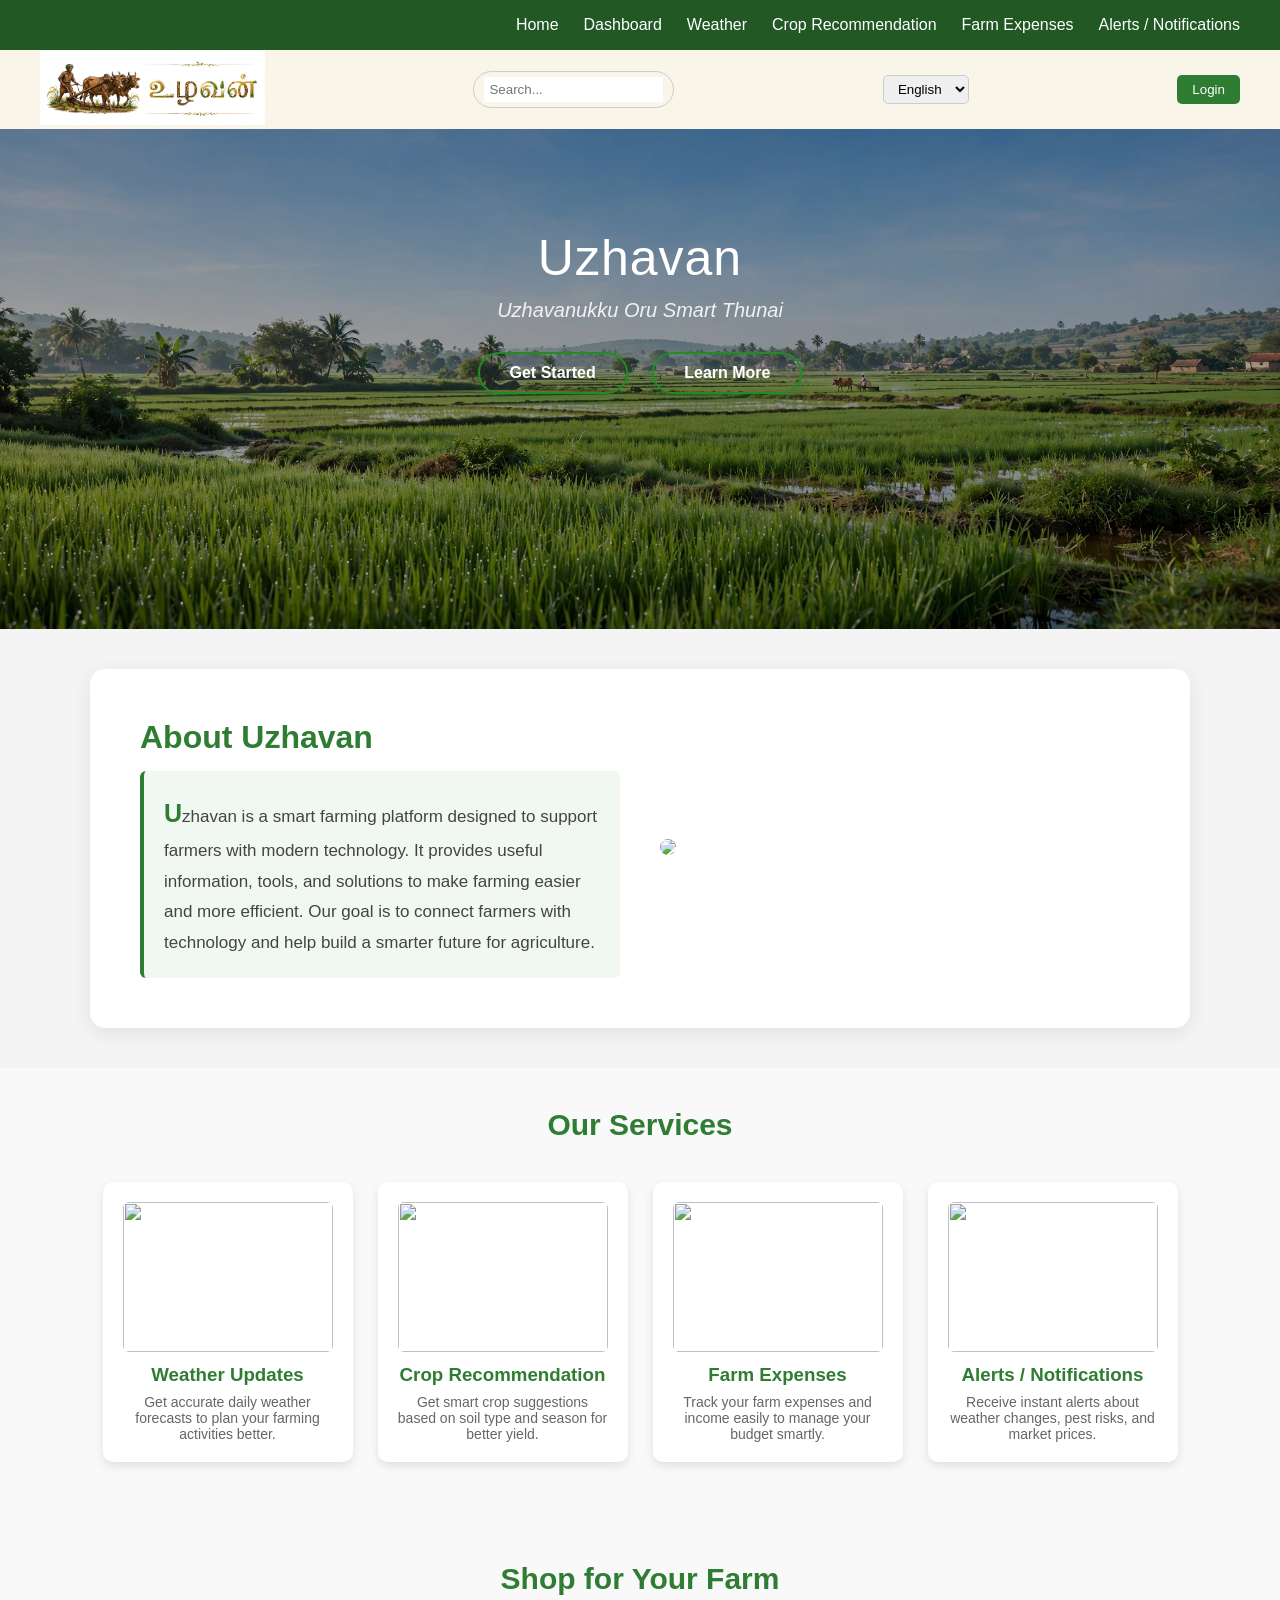
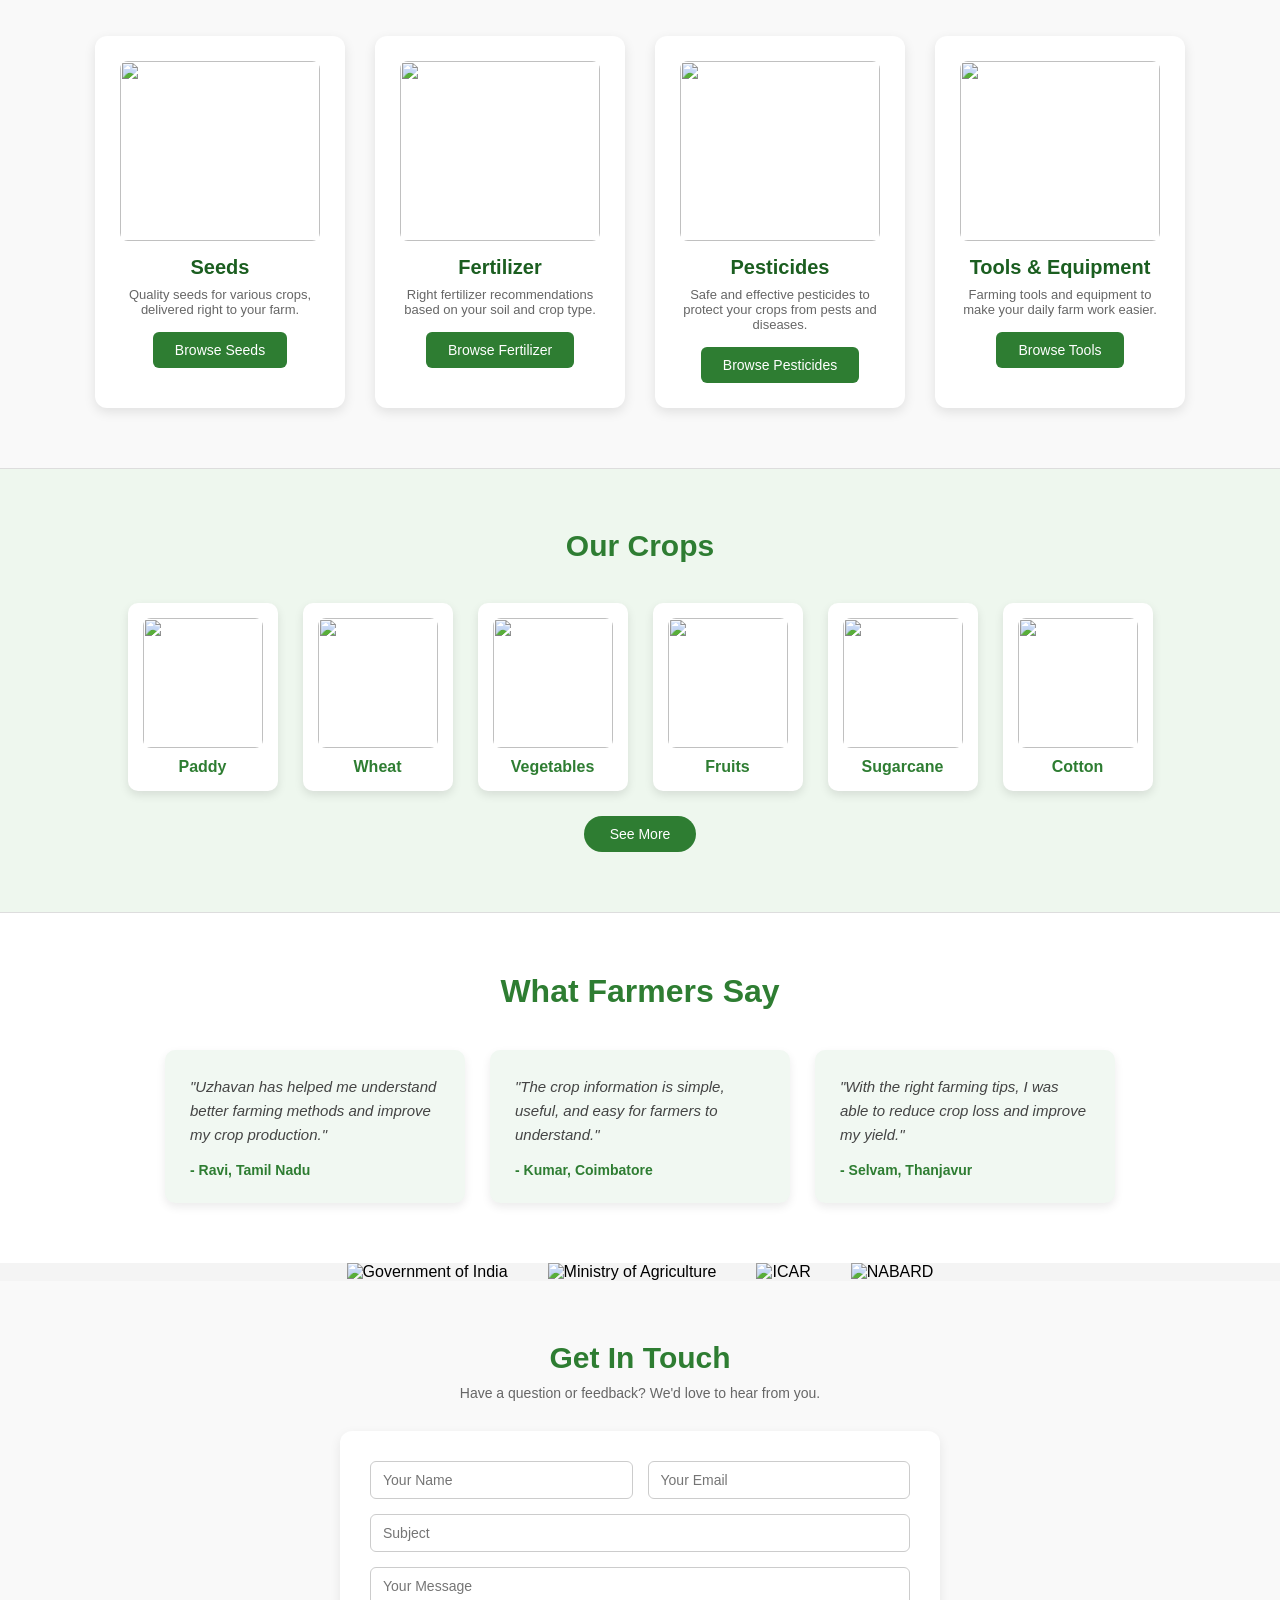
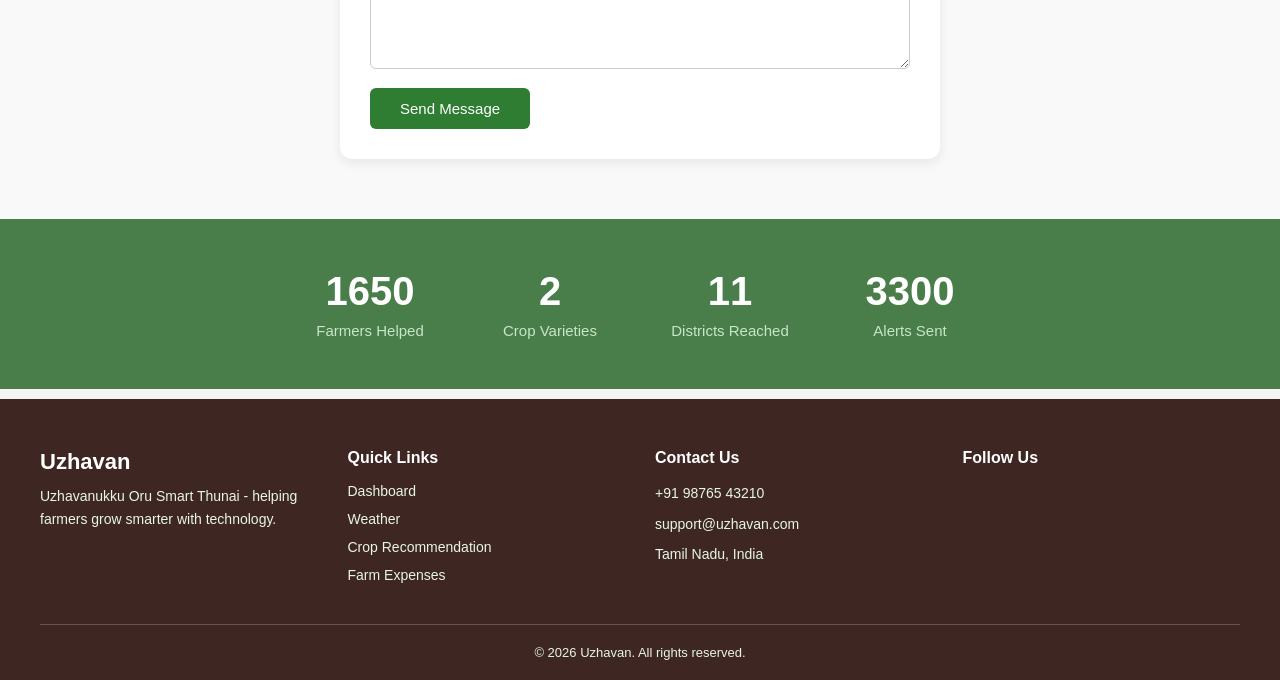
==== index.html @ ec2e602c "no change" ====
<!DOCTYPE html>
<html lang="en">
<head>
    <meta charset="UTF-8">
    <meta name="viewport" content="width=device-width, initial-scale=1.0">
    <title>Document</title>
    <link rel="stylesheet" href="./index.css">
    <link rel="stylesheet" href="https://cdnjs.cloudflare.com/ajax/libs/font-awesome/7.0.1/css/all.min.css" integrity="sha512-2SwdPD6INVrV/lHTZbO2nodKhrnDdJK9/kg2XD1r9uGqPo1cUbujc+IYdlYdEErWNu69gVcYgdxlmVmzTWnetw==" crossorigin="anonymous" referrerpolicy="no-referrer" />
  
</head>
<body>
    
    <!-- nav bar  -->
     <!-- 1st line: navbar (nav links + welcome msg) -->
<div class="nav-bar">
    <div class="hamburger" onclick="toggleMenu()">
        <i class="fa-solid fa-bars"></i>
    </div>
    <ul>
        <li><a href="./index.html">Home</a></li>
        <li><a href="./dashboard.html">Dashboard</a></li>
        <li><a href="./weather.html">Weather</a></li>
        <li><a href="./crop-recommendation.html">Crop Recommendation</a></li>
        <li><a href="./form-expence.html">Farm Expenses</a></li>
        <li><a href="./alert.html">Alerts / Notifications</a></li>
    </ul>
   
</div>

<!-- 2nd line: logo bar (separate, independent) -->

<div class="logo-bar">
    <div class="logo">
        <img src="./WhatsApp Image 2026-09-07 at 2.42.31 PM.jpg">
    </div>

    <div class="search-box">
        <input type="text" placeholder="Search...">
        <button type="submit"><i class="fas fa-search"></i></button>
    </div>

    <div class="language-select">
        <select name="language" id="language">
            <option value="en">English</option>
            <option value="ta">தமிழ்</option>
            <option value="hi">हिन्दी</option>
        </select>
    </div>


<!-- login log out button  -->
 <div class="auth-buttons">
    <a href="./login.html" id="loginLink"><button id="loginBtn">Login</button></a>
    <button id="logoutBtn" style="display:none;" onclick="logoutUser()">Logout</button>
</div>

</div>





    <!-- hero settion  -->
    <div class="hero-section">
        <h1>Uzhavan</h1>
        <p>Uzhavanukku Oru Smart Thunai</p>
       <a href="./login.html" id="getStartedLink"><button id="getStartedBtn">Get Started</button></a>
       <a href="./learn-more.html"><button>Learn More</button></a>
    </div>

    <div class="container">
       
       <!-- about section  -->
    <section class="about">
    <div class="about-text">
        <h2>About Uzhavan</h2>
        <p>Uzhavan is a smart farming platform designed to support farmers with modern technology.
It provides useful information, tools, and solutions to make farming easier and more efficient.
Our goal is to connect farmers with technology and help build a smarter future for agriculture.
</p>
    </div>
    <div class="about-image">
        <img src="https://t3.ftcdn.net/jpg/03/40/70/08/360_F_340700846_nF8QmOtEj37psIWn4r5yV3FKL71lTwJ7.jpg">
    </div>
</section>

<!-- services section   -->
<section class="services">
    <h2>Our Services</h2>
    <div class="service-cards">
        <div class="card">
            <img src="https://c4.wallpaperflare.com/wallpaper/574/126/359/amazing-clouds-wallpaper-preview.jpg">
            <h3>Weather Updates</h3>
            <p>Get accurate daily weather forecasts to plan your farming activities better.</p>
        </div>
        <!-- repeat for 3-4 cards -->
       <!-- card 2 -->
        <div class="card">
            <img src="https://images.stockcake.com/public/2/b/4/2b457545-93e2-460e-93ea-526f8cd68fbf_large/seedling-emerges-strongly-stockcake.jpg">
            <h3>Crop Recommendation</h3>
            <p>Get smart crop suggestions based on soil type and season for better yield.</p>
        </div>
         
        <!-- card 3 -->
         <div class="card">
            <img src="https://png.pngtree.com/png-vector/20191027/ourmid/pngtree-bitcoin-wallet-vector-black-color-success-banking-cash-symbol-cryptocurrency-modern-png-image_1883674.jpg">
            <h3>Farm Expenses</h3>
            <p> Track your farm expenses and income easily to manage your budget smartly.</p>
        </div>
         <!-- card 4 -->
         <div class="card">
            <img src="https://www.shutterstock.com/image-vector/notification-icon-vector-material-design-260nw-1072621031.jpg">
            <h3>Alerts / Notifications</h3>
            <p>Receive instant alerts about weather changes, pest risks, and market prices.</p>
        </div>
    </div>
</section>


<!-- seeds and fertilizer  -->
<!-- shop section -->
 <section class="shop-section">
    <h2>Shop for Your Farm</h2>
    <div class="shop-containers">
        <div class="shop-container">
            <img src="https://media.istockphoto.com/id/1126541751/photo/hands-planting-the-seeds-into-the-dirt.jpg?s=612x612&w=0&k=20&c=aVUr7F_H4ZSJX89Nmiw59F8WvneKeg-YsBoOiDQw0SA=">
            <h3>Seeds</h3>
            <p>Quality seeds for various crops, delivered right to your farm.</p>
            <button onclick="showShopModal('seeds')">Browse Seeds</button>
        </div>

        <div class="shop-container">
            <img src="https://img.magnific.com/free-photo/closeup-picture-gardener-s-hands-planting-plant_1150-26607.jpg?semt=ais_hybrid&w=740&q=80">
            <h3>Fertilizer</h3>
            <p>Right fertilizer recommendations based on your soil and crop type.</p>
            <button onclick="showShopModal('fertilizer')">Browse Fertilizer</button>
        </div>

        <div class="shop-container">
            <img src="https://encrypted-tbn0.gstatic.com/images?q=tbn:ANd9GcTI79lmpei0zi7T8ZiSea5R3PYWSIaCdcgP0ZlS-7TOxGXgxrSvZYE3s8jL&s=10">
            <h3>Pesticides</h3>
            <p>Safe and effective pesticides to protect your crops from pests and diseases.</p>
            <button onclick="showShopModal('pesticides')">Browse Pesticides</button>
        </div>

        <div class="shop-container">
            <img src="https://encrypted-tbn0.gstatic.com/images?q=tbn:ANd9GcTn-cRMfd2ldKs5rE3cicegWevootzPVND3sfIBX58PWo690Mm7VvaTDFN8&s=10">
            <h3>Tools & Equipment</h3>
            <p>Farming tools and equipment to make your daily farm work easier.</p>
            <button onclick="showShopModal('tools')">Browse Tools</button>
        </div>
    </div>

    <!-- Shop modal -->
    <div class="modal-overlay" id="shopModal">
        <div class="modal-box">
            <button class="modal-close" onclick="closeShopModal()">✕</button>
            <h3 id="modalTitle"></h3>
            <ul id="modalList"></ul>
        </div>
    </div>
</section>
<!-- products section  -->
 <!-- products section -->
<section class="products">
    <h2>Our Crops</h2>
    <div class="product-cards" id="productCards">
        <!-- Original 6 cards -->
        <div class="card">
            <img src="https://static.vecteezy.com/system/resources/thumbnails/070/408/616/small/golden-rice-panicles-sway-gently-in-the-breeze-ready-for-harvest-in-a-lush-green-paddy-field-photo.jpg">
            <h3>Paddy</h3>
        </div>
        <div class="card">
            <img src="https://cdn.pixabay.com/photo/2023/07/30/07/23/soft-wheat-8158264_1280.jpg">
            <h3>Wheat</h3>
        </div>
        <div class="card">
            <img src="https://encrypted-tbn0.gstatic.com/images?q=tbn:ANd9GcRAeUhMJY4vFIsBId-3N8Sg08imqDqxL8U6MvsZFk0Cyg&s=10">
            <h3>Vegetables</h3>
        </div>
        <div class="card">
            <img src="https://encrypted-tbn0.gstatic.com/images?q=tbn:ANd9GcQ8vaGs4hJwY_BLG85OhNGpbhHqkZ060b-wC38v1_tbgyKkkYGIJRk9CYs&s=10">
            <h3>Fruits</h3>
        </div>
        <div class="card">
            <img src="https://encrypted-tbn0.gstatic.com/images?q=tbn:ANd9GcQ1bm5jQudmd46gAmN4L_5BEYkk9rNI1Z0OPa_Lt_zKXJcnTOLNX6W3re6R&s=10">
            <h3>Sugarcane</h3>
        </div>
        <div class="card">
            <img src="https://encrypted-tbn0.gstatic.com/images?q=tbn:ANd9GcQdJPNZT7fkDphRA4BVUD0xf81vFI3OKPMSRT8uRl5LUP0uyFJJeKlTMSN8&s=10">
            <h3>Cotton</h3>
        </div>

        <!-- Extra 4 cards - hidden by default -->
        <div class="card extra-crop">
            <img src="https://encrypted-tbn0.gstatic.com/images?q=tbn:ANd9GcQ_7Zj8ZXVrTZguUm72UrXRBLq9YsQuD9CKqQ5F40FipxO6Zsu5uLfOaf1g&s=10">
            <h3>Millets</h3>
        </div>
        <div class="card extra-crop">
            <img src="https://encrypted-tbn0.gstatic.com/images?q=tbn:ANd9GcRT_4tNHbf3AZ5TmHrPyN7umLaZPl2jgwA9ayAJnE_Vlo029-IBnin2Ldjj&s=10">
            <h3>Groundnut</h3>
        </div>
        <div class="card extra-crop">
            <img src="https://encrypted-tbn0.gstatic.com/images?q=tbn:ANd9GcQrtMpjciULlcpnBQQXKy2mJnkOQ4KUPNn21SWRfuby0Q&s=10">
            <h3>Pulses</h3>
        </div>
        <div class="card extra-crop">
            <img src="https://www.ugaoo.com/cdn/shop/articles/9f9b3771a2.jpg?v=1727692315">
            <h3>Maize</h3>
        </div>
        <div class="card extra-crop">
            <img src="https://encrypted-tbn0.gstatic.com/images?q=tbn:ANd9GcSPa-68Mm29PlZqMVoxHq-BFGf80RZV5HHW9bIEjddUdlbbQohj-vRPqsY&s=10">
            <h3>Chilli</h3>
        </div>
        <div class="card extra-crop">
    <img src="https://encrypted-tbn0.gstatic.com/images?q=tbn:ANd9GcTc29AkGC_zl6IbWGOIq_9hl2med7SIczFtkwXqjb8J6RTxtklqIy2AL7I&s=10">
    <h3>Banana</h3>
        </div>

    </div>

    <button class="see-more-btn" id="seeMoreBtn" onclick="toggleCrops()">See More</button>
</section>



<!-- testimonials  -->

<section class="testimonials">
    <h2>What Farmers Say</h2>
    <div class="testimonial-cards">
        <div class="testimonial-card">
            <p>"Uzhavan has helped me understand better farming methods and improve my crop production."</p>
            <h4>- Ravi, Tamil Nadu</h4>
        </div>
        <!-- repeat 2-3 times -->
         <!-- card 2 -->
        <div class="testimonial-card">
            <p>"The crop information is simple, useful, and easy for farmers to understand."</p>
            <h4>- Kumar, Coimbatore</h4>
        </div>

        <!-- card 3 -->
         <div class="testimonial-card">
            <p>"With the right farming tips, I was able to reduce crop loss and improve my yield."</p>
            <h4>- Selvam, Thanjavur</h4>
        </div>

       
    </div>
</section>

<!-- partners section -->


<div class="partner-logos">
    <div class="logo-wrap" data-tooltip="Government of India">
        <img src="https://cdn.tractorkarvan.com/tr:f-webp/images/Blogs/top-central-government-schemes-for-farmers-in-india/pm-kisan.jpg" alt="Government of India">
    </div>
    <div class="logo-wrap" data-tooltip="Ministry of Agriculture">
        <img src="https://encrypted-tbn0.gstatic.com/images?q=tbn:ANd9GcS2MXACCgsL4ssm8n8BJUFtowP8KkkoXEChB-aWIgy71HKG_onBCbhnpNE1&s=10" alt="Ministry of Agriculture">
    </div>
    <div class="logo-wrap" data-tooltip="Indian Council of Agricultural Research">
        <img src="https://vajiramias.sgp1.cdn.digitaloceanspaces.com/wp/current-affairs/2024/10/Indian-Council-of-Agricultural-Research-ICAR.webp?v=2" alt="ICAR">
    </div>
    <div class="logo-wrap" data-tooltip="National Bank for Agriculture and Rural Development">
        <img src="https://blog.ipleaders.in/wp-content/uploads/2019/07/nab.jpg" alt="NABARD">
    </div>
</div>
<!-- contact section  -->
 <section class="contact-section">
    <h2>Get In Touch</h2>
  
    <p class="contact-subtitle">Have a question or feedback? We'd love to hear from you.</p>

    <form class="contact-form" id="contactForm">
        <div class="form-row">
            <input type="text" id="contactName" placeholder="Your Name">
            <input type="email" id="contactEmail" placeholder="Your Email">
        </div>
        <input type="text" id="contactSubject" placeholder="Subject">
        <textarea id="contactMessage" rows="5" placeholder="Your Message"></textarea>
        <button type="submit">Send Message</button>
    </form>
</section>

<!-- stats section -->
<section class="stats">
    <div class="stat-box">
        <h2 class="counter" data-target="5000">0</h2>
        <p>Farmers Helped</p>
    </div>
    <div class="stat-box">
        <h2 class="counter" data-target="6">0</h2>
        <p>Crop Varieties</p>
    </div>
    <div class="stat-box">
        <h2 class="counter" data-target="32">0</h2>
        <p>Districts Reached</p>
    </div>
    <div class="stat-box">
        <h2 class="counter" data-target="10000">0</h2>
        <p>Alerts Sent</p>
    </div>
</section>

<!-- footer section  -->
<footer>
    <div class="footer-content">
        <div class="footer-col">
            <h3>Uzhavan</h3>
            <p>Uzhavanukku Oru Smart Thunai - helping farmers grow smarter with technology.</p>
        </div>

        <div class="footer-col">
            <h4>Quick Links</h4>
            <ul>
                <li><a href="./dashboard.html">Dashboard</a></li>
                <li><a href="./Weather.html">Weather</a></li>
                <li><a href="./crop-recommendation.html">Crop Recommendation</a></li>
                <li><a href="./form-expence.html">Farm Expenses</a></li>
            </ul>
        </div>

        <div class="footer-col">
            <h4>Contact Us</h4>
            <p><i class="fa-solid fa-phone"></i> +91 98765 43210</p>
            <p><i class="fa-solid fa-envelope"></i> support@uzhavan.com</p>
            <p><i class="fa-solid fa-location-dot"></i> Tamil Nadu, India</p>
        </div>

        <div class="footer-col">
            <h4>Follow Us</h4>
            <div class="social-icons">
                <a href="#"><i class="fa-brands fa-facebook"></i></a>
                <a href="#"><i class="fa-brands fa-instagram"></i></a>
                <a href="#"><i class="fa-brands fa-twitter"></i></a>
            </div>
        </div>
    </div>

    <div class="footer-bottom">
        <p>&copy; 2026 Uzhavan. All rights reserved.</p>
    </div>
</footer>

  
    </div>


   

    


    <script src="./index.js"></script>
</body>
</html>
---- index.css ----
* {
    margin: 0;
    padding: 0;
    box-sizing: border-box;
    font-family: Arial, sans-serif;
}

body { 
    background-color: #f4f4f4;
 }

 /* nav bar  */


.nav-bar {
    display: flex;
    justify-content: flex-end;
    align-items: center;
    height: 50px;
    padding: 0 40px;
    background-color: #215824;
}

.nav-bar ul {
    display: flex;
    list-style: none;
    gap: 25px;
}

.nav-bar a {
    text-decoration: none;
    color: white;
}



/* Logo bar - thani, independent */


.logo img {
    height: 75px;   /* idha maathina navbar affect aagaathu */
    width: auto;
}
/* Logo bar - thani, independent */
.logo-bar {
    background-color:#F9F5E9;
    display: flex;
    align-items: center;
    justify-content: space-between;
    padding: 0px 40px;
    gap: 20px;
    
}


.search-box {
    display: flex;
    align-items: center;
    border: 1px solid #ccc;
    border-radius: 20px;
    padding: 5px 10px;
}

.search-box input {
    border: none;
    outline: none;
    padding: 5px;
}

.search-box button {
    background: none;
    border: none;
    cursor: pointer;
}

.language-select select {
    padding: 5px 10px;
    border-radius: 5px;
    border: 1px solid #ccc;
    outline: none;
    cursor: pointer;
}
/* .hero-section  */

.hero-section {
    text-align: center;
    padding: 100px 20px;
    position: relative;
}

.hero-section h1 {
    font-size: 50px;
    font-weight: 500;
    color: brown;
    margin-bottom: 12px;
    letter-spacing: 1px;
}

.hero-section p {
    font-size: 20px;
    color: #33691e;
    margin-bottom: 30px;
    font-style: italic;
}

.hero-section button {
    padding: 10px 30px;
    margin: 0 10px;
    border-radius: 30px;
    font-size: 16px;
    font-weight: 600;
    cursor: pointer;
    transition: all 0.3s ease;
}

.hero-section button:first-of-type {
    background-color: #2e7d32;
    color: white;
    border: none;
    box-shadow: 0 4px 12px rgba(46,125,50,0.4);
}

.hero-section button:first-of-type:hover {
    background-color: #1b5e20;
    transform: translateY(-3px);
}

.hero-section button:last-of-type {
    background-color: transparent;
    border: 2px solid #2e7d32;
    color: #2e7d32;
}

.hero-section button:last-of-type:hover {
    background-color: #2e7d32;
    color: white;
}

/* hero background color  */
.hero-section h1 {
    color: #f5c542;
}

.hero-section p {
    color: #ffffff;
}

.hero-section button:first-of-type {
    background-color: #2e7d32;
    color: white;
}

.hero-section button:last-of-type {
    background-color: transparent;
    border: 2px solid forestgreen;
    color: white;
}


/* login logout  */

.auth-buttons {
    display: flex;
    gap: 10px;
}

.auth-buttons button {
    padding: 7px 15px;
    border: none;
    border-radius: 5px;
    background-color: #2e7d32;
    color: white;
    cursor: pointer;
}

.auth-buttons button:hover {
    background-color: gray;
    color: #215824;
    transform: translateY(-2px);
}

/* hero background   */
.hero-section {
    background-image: linear-gradient(rgba(0,0,0,0.35), rgba(0,0,0,0.35)), url('./WhatsApp\ Image\ 2026-09-06\ at\ 1.15.27\ PM.jpg');
   
    background-size: cover;
    background-position: center;
    color: white;
    height :500px;
}

.hero-section h1 {
    color: white;
}

.hero-section p {
    color: #f1f1f1;
}


/* about  */
.about {
    display: flex;
    align-items: center;
    justify-content: space-between;
    gap: 40px;
    padding: 50px;
    margin: 40px auto;
    max-width: 1100px;
    background-color: white;
    border-radius: 15px;
    box-shadow: 0 5px 20px rgba(0,0,0,0.08);
}


.about-text {
    flex: 1;
}

.about-text h2 {
    font-size: 32px;
    color: #2e7d32;
    margin-bottom: 15px;
}

.about-text p {
    font-size: 16px;
    line-height: 1.6;
    color: #444;
}

.about-image {
    flex: 1;
}

.about-image img {
    width: 100%;
    border-radius: 10px;
}

/* .about paragraph  */
.about-text p {
    font-size: 17px;
    line-height: 1.8;
    color: #444;
    background-color: #f1f8f2;
    padding: 20px;
    border-left: 4px solid #2e7d32;
    border-radius: 6px;
}
.about-text p::first-letter {
    font-size: 25px;
    font-weight: bold;
    color: #2e7d32;
}

/* services  */

.services {
    padding: 40px 40px;
    text-align: center;
    background-color: #f9f9f9;
}

.services h2 {
    font-size: 30px;
    color: #2e7d32;
    margin-bottom: 40px;
}

.service-cards {
    display: flex;
    flex-wrap: wrap;
    justify-content: center;
    gap: 25px;
}

.service-cards .card {
    background-color: white;
    width: 250px;
    padding: 20px;
    border-radius: 10px;
    box-shadow: 0 4px 10px rgba(0,0,0,0.1);
    transition: transform 0.3s;
}

.service-cards .card:hover {
    transform: translateY(-8px);
}

.service-cards .card img {
    width: 100%;
    height: 150px;
    object-fit: cover;
    border-radius: 6px;
    margin-bottom: 12px;
}

.service-cards .card h3 {
    color: #2e7d32;
    margin-bottom: 8px;
}

.service-cards .card p {
    font-size: 14px;
    color: #666;
}



/* products  */

.products {
    padding: 60px 40px;
    text-align: center;
}

.products h2 {
    font-size: 30px;
    color: #2e7d32;
    margin-bottom: 40px;
}

.product-cards {
    display: flex;
    flex-wrap: wrap;
    justify-content: center;
    gap: 25px;
}

.product-cards .card {
    background-color: white;
    width: 150px;
    padding: 15px;
    border-radius: 10px;
    box-shadow: 0 4px 10px rgba(0,0,0,0.1);
    transition: transform 0.3s;
}

.product-cards .card:hover {
    transform: translateY(-6px);
}

.product-cards .card img {
    width: 100%;
    height: 130px;
    object-fit: cover;
    border-radius: 8px;
    margin-bottom: 10px;
}

.product-cards .card h3 {
    color: #2e7d32;
    font-size: 16px;
}

/* products background  */
.products {
    background-color: #eef7ee;
    border-top: 1px solid #ddd;
    border-bottom: 1px solid #ddd;
}


/* Testimonials section  */
.testimonials {
    padding: 60px 40px;
    text-align: center;
    background-color: #ffffff;
}

.testimonials h2 {
    font-size: 32px;
    color: #2e7d32;
    margin-bottom: 40px;
}

.testimonial-cards {
    display: flex;
    flex-wrap: wrap;
    justify-content: center;
    gap: 25px;
}

.testimonial-card {
    background-color: #f1f8f2;
    width: 300px;
    padding: 25px;
    border-radius: 10px;
    box-shadow: 0 4px 10px rgba(0,0,0,0.08);
    text-align: left;
}

.testimonial-card p {
    font-size: 15px;
    color: #444;
    line-height: 1.6;
    font-style: italic;
    margin-bottom: 15px;
}

.testimonial-card h4 {
    color: #2e7d32;
    font-size: 14px;
    font-weight: 600;
}

/* footer  */

footer {
    background-color: #3e2723;
    padding: 50px 40px 20px;
    color: #e8f5e9;
}

.footer-content {
    display: flex;
    flex-wrap: wrap;
    justify-content: space-between;
    gap: 30px;
    max-width: 1200px;
    margin: 0 auto;
}

.footer-col {
    flex: 1;
    min-width: 200px;
}

.footer-col h3 {
    font-size: 22px;
    margin-bottom: 10px;
    color: white;
}

.footer-col h4 {
    font-size: 16px;
    margin-bottom: 15px;
    color: white;
}

.footer-col p {
    font-size: 14px;
    line-height: 1.6;
    margin-bottom: 8px;
}

.footer-col ul {
    list-style: none;
}

.footer-col ul li {
    margin-bottom: 10px;
}

.footer-col a {
    color: #e8f5e9;
    text-decoration: none;
    font-size: 14px;
}

.footer-col a:hover {
    color: #a5d6a7;
}

.social-icons {
    display: flex;
    gap: 15px;
}

.social-icons a {
    font-size: 20px;
}

.footer-bottom {
    text-align: center;
    border-top: 1px solid rgba(255,255,255,0.2);
    margin-top: 30px;
    padding-top: 20px;
    font-size: 13px;
}

/* seeds and fertilizer  */
.shop-section {
    padding: 60px 40px;
    text-align: center;
    background-color: #f9f9f9;
}

.shop-section h2 {
    font-size: 30px;
    color: #2e7d32;
    margin-bottom: 40px;
}

.shop-containers {
    display: flex;
    flex-wrap: wrap;
    justify-content: center;
    gap: 30px;
}

.shop-container {
    background-color: white;
    width: 250px;
    padding: 25px;
    border-radius: 12px;
    box-shadow: 0 4px 12px rgba(0,0,0,0.1);
    transition: transform 0.3s;
}

.shop-container:hover {
    transform: translateY(-6px);
}

.shop-container img {
    width: 100%;
    height: 180px;
    object-fit: cover;
    border-radius: 8px;
    margin-bottom: 15px;
}

.shop-container h3 {
    color: #1b5e20;
    font-size: 20px;
    margin-bottom: 8px;
}

.shop-container p {
    font-size: 13px;
    color: #666;
    margin-bottom: 15px;
}

.shop-container button {
    background-color: #2e7d32;
    color: white;
    border: none;
    padding: 10px 22px;
    border-radius: 6px;
    font-size: 14px;
    cursor: pointer;
    transition: background-color 0.3s;
}

.shop-container button:hover {
    background-color: #1b5e20;
}

/* model over lay button  */

.modal-overlay {
    display: none;
    position: fixed;
    top: 0; left: 0; right: 0; bottom: 0;
    background: rgba(0,0,0,0.5);
    align-items: center;
    justify-content: center;
    z-index: 1000;
}

.modal-overlay.active {
    display: flex;
}

.modal-box {
    background-color: white;
    width: 90%;
    max-width: 420px;
    padding: 30px;
    border-radius: 12px;
    position: relative;
}

.modal-close {
    position: absolute;
    top: 12px;
    right: 15px;
    background: none;
    border: none;
    font-size: 18px;
    cursor: pointer;
    color: #888;
}

.modal-box h3 {
    color: #1b5e20;
    margin-bottom: 15px;
}

.modal-box ul {
    list-style: none;
}

.modal-box ul li {
    padding: 10px 0;
    border-bottom: 1px solid #eee;
    color: #444;
    font-size: 14px;
}

.modal-box ul li:last-child {
    border-bottom: none;
}


/* medio query  */

/* nav bar  */
@media (max-width: 768px) {
    .nav-bar {
        flex-direction: column;
        align-items: flex-end;    /* idha add pannu - ella children-um right-side-ku po */
        height: auto;
        padding: 15px 20px;
        gap: 10px;
    }

    .hamburger {
        align-self: flex-end;     /* hamburger mattum specific-a right-side-ku */
    }

    .nav-bar ul {
        flex-wrap: wrap;
        justify-content: center;
        gap: 12px;
        width: 100%;               /* nav links full width-la center-a irukka */
    }
}
/* hero about section  */

@media (max-width: 768px) {
    .hero-section {
        height: auto;
        padding: 80px 20px;
    }

    .hero-section h1 {
        font-size: 36px;
    }

    .hero-section p {
        font-size: 16px;
    }

    .hero-section button {
        padding: 10px 20px;
        font-size: 14px;
        margin: 8px 5px;
    }

    .about {
        flex-direction: column;
        padding: 30px 20px;
        margin: 20px auto;
    }

    .about-text, .about-image {
        width: 100%;
    }
}

/* Services, Products, Testimonials, Footer */

@media (max-width: 768px) {
    .service-cards .card,
    .product-cards .card,
    .testimonial-card {
        width: 100%;
        max-width: 320px;
    }

    .services h2,
    .products h2,
    .testimonials h2 {
        font-size: 26px;
    }

    .footer-content {
        flex-direction: column;
        text-align: center;
    }

    .footer-col {
        min-width: 100%;
    }
}


/* js  */

.hamburger {
    display: none;
    font-size: 24px;
    color: white;
    cursor: pointer;
}

@media (max-width: 768px) {
    .hamburger {
        display: block;
    }

    .nav-bar ul {
        display: none;
        flex-direction: column;
        width: 100%;
        text-align: center;
    }

    .nav-bar ul.active {
        display: flex;
    }
}



/* stats section */
.stats {
    display: flex;
    flex-wrap: wrap;
    justify-content: center;
    gap: 30px;
    padding: 50px 20px;
    background-color: #497d49;
    margin-bottom: 10px;
}

.stat-box {
    text-align: center;
    color: white;
    min-width: 150px;
}

.stat-box h2 {
    font-size: 40px;
    font-weight: bold;
    margin-bottom: 8px;
}

.stat-box p {
    font-size: 15px;
    color: #c8e6c9;
}

@media (max-width: 768px) {
    .stats {
        gap: 20px;
        padding: 30px 15px;
    }

    .stat-box h2 {
        font-size: 30px;
    }
}


/* contact seetion  */
.contact-section {
    padding: 60px 40px;
    text-align: center;
    background-color: #f9f9f9;
}

.contact-section h2 {
    font-size: 30px;
    color: #2e7d32;
    margin-bottom: 10px;
}

.contact-subtitle {
    color: #666;
    font-size: 14px;
    margin-bottom: 30px;
}

.contact-form {
    max-width: 600px;
    margin: 0 auto;
    background-color: white;
    padding: 30px;
    border-radius: 12px;
    box-shadow: 0 4px 12px rgba(0,0,0,0.08);
    text-align: left;
}

.form-row {
    display: flex;
    gap: 15px;
    margin-bottom: 15px;
}

.contact-form input,
.contact-form textarea {
    width: 100%;
    padding: 10px 12px;
    border: 1px solid #ccc;
    border-radius: 6px;
    font-size: 14px;
    margin-bottom: 15px;
    font-family: Arial, sans-serif;
}

.form-row input {
    margin-bottom: 0;
}

.contact-form textarea {
    resize: vertical;
}

.contact-form button {
    background-color: #2e7d32;
    color: white;
    border: none;
    padding: 12px 30px;
    border-radius: 6px;
    font-size: 15px;
    cursor: pointer;
    transition: background-color 0.3s;
}

.contact-form button:hover {
    background-color: #1b5e20;
}

@media (max-width: 768px) {
    .form-row {
        flex-direction: column;
        gap: 15px;
    }
}




/* partners section */
.partners {
    padding: 40px 20px;
    text-align: center;
    background-color: #ffffff;
    border-top: 1px solid #eee;
    border-bottom: 1px solid #eee;
}

.partners h3 {
    font-size: 18px;
    color: #666;
    margin-bottom: 25px;
    text-transform: uppercase;
    letter-spacing: 1px;
}

.partner-logos {
    display: flex;
    flex-wrap: wrap;
    justify-content: center;
    align-items: center;
    gap: 40px;
}

.partner-logos img {
    height: 120px;
    width: auto;
    object-fit: contain;
    /* filter: grayscale(100%); */
    /* opacity: 0.7; */
    transition: all 0.3s ease;
}

.partner-logos img:hover {
    filter: grayscale(0%);
    opacity: 1;
}


/* parter tooltip data  */

.logo-wrap {
    position: relative;
    display: inline-block;
}

.logo-wrap::after {
    content: attr(data-tooltip);
    position: absolute;
    bottom: 100%;
    left: 50%;
    transform: translateX(-50%);
    background-color: #1b5e20;
    color: white;
    padding: 6px 12px;
    border-radius: 6px;
    font-size: 12px;
    white-space: nowrap;
    opacity: 0;
    visibility: hidden;
    transition: opacity 0.3s;
    pointer-events: none;
    z-index: 10;
}

.logo-wrap:hover::after {
    opacity: 1;
    visibility: visible;
}

/* extra products  */
.extra-crop {
    display: none;
}

.extra-crop.show {
    display: block;
}

.see-more-btn {
    margin-top: 25px;
    background-color: #2e7d32;
    color: white;
    border: none;
    padding: 10px 26px;
    border-radius: 25px;
    font-size: 14px;
    cursor: pointer;
    transition: background-color 0.3s;
}

.see-more-btn:hover {
    background-color: #1b5e20;
}


/* medio query  */


@media (max-width: 768px) {
    .logo-bar {
        flex-direction: column;
        margin-left: 0;
        padding: 15px 20px;
        gap: 12px;
    }

    .search-box {
        width: 100%;
    }

    .search-box input {
        width: 100%;
    }

    .language-select select {
        width: 100%;
    }

    .auth-buttons {
        width: 100%;
        justify-content: center;
    }
}


/* see more button query  */

@media (max-width: 480px) {
    .see-more-btn {
        width: 90%;
        margin: 25px auto 0;
        display: block;
    }

    .hero-section button {
        display: block;
        width: 80%;
        margin: 10px auto;
    }

    .partner-logos img {
        height: 30px;
    }
}
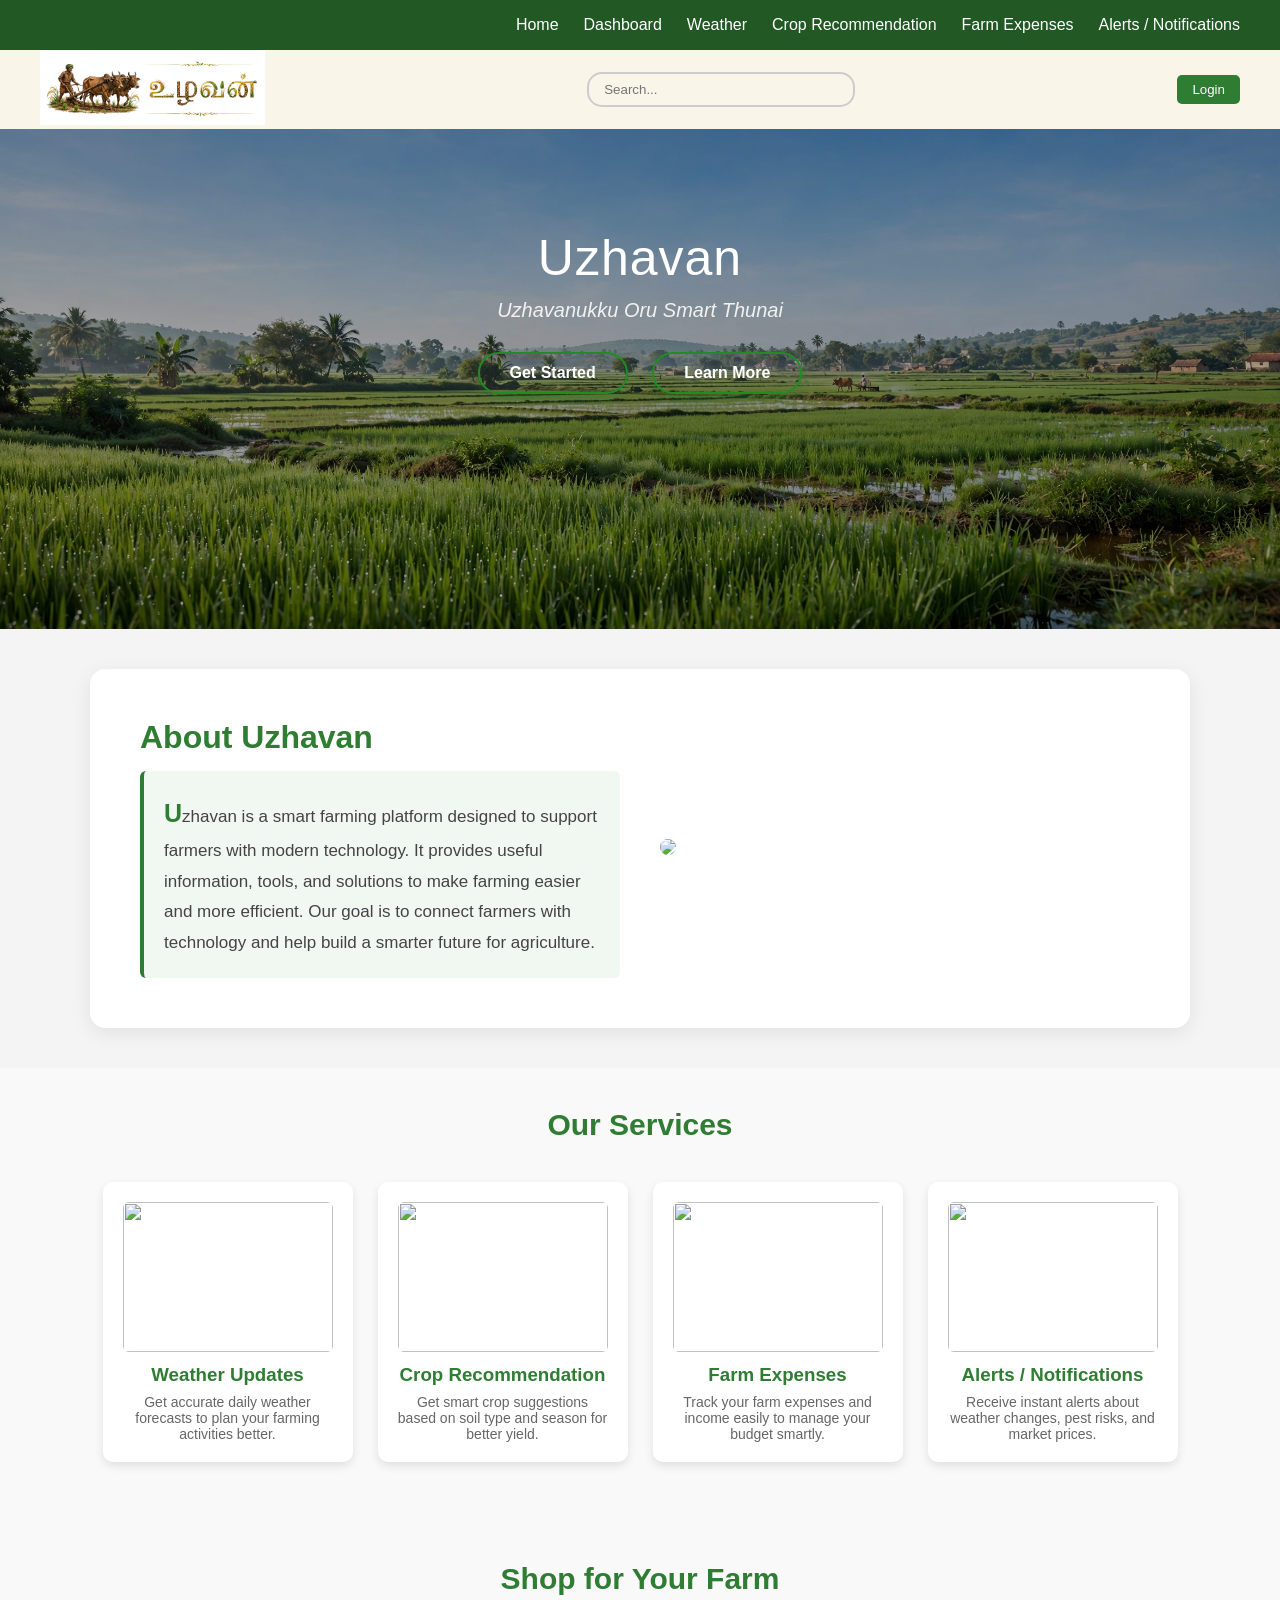
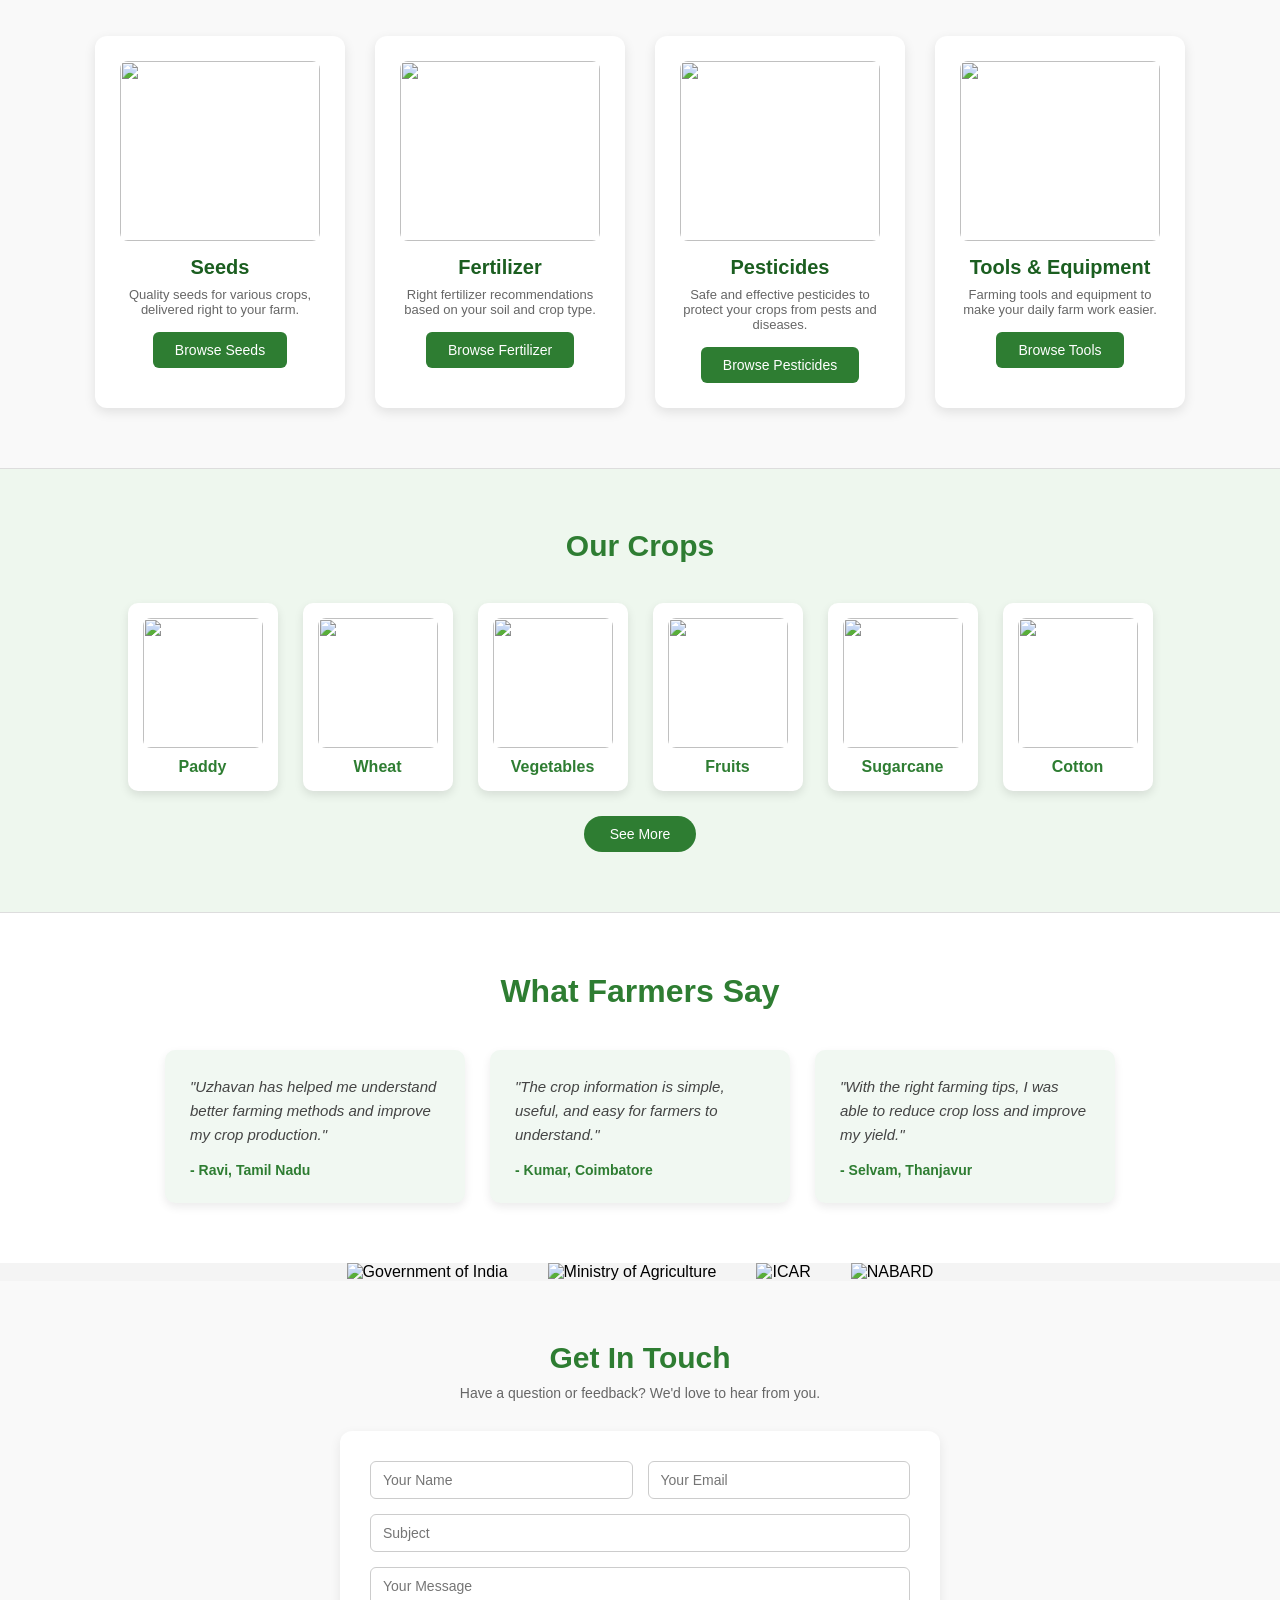
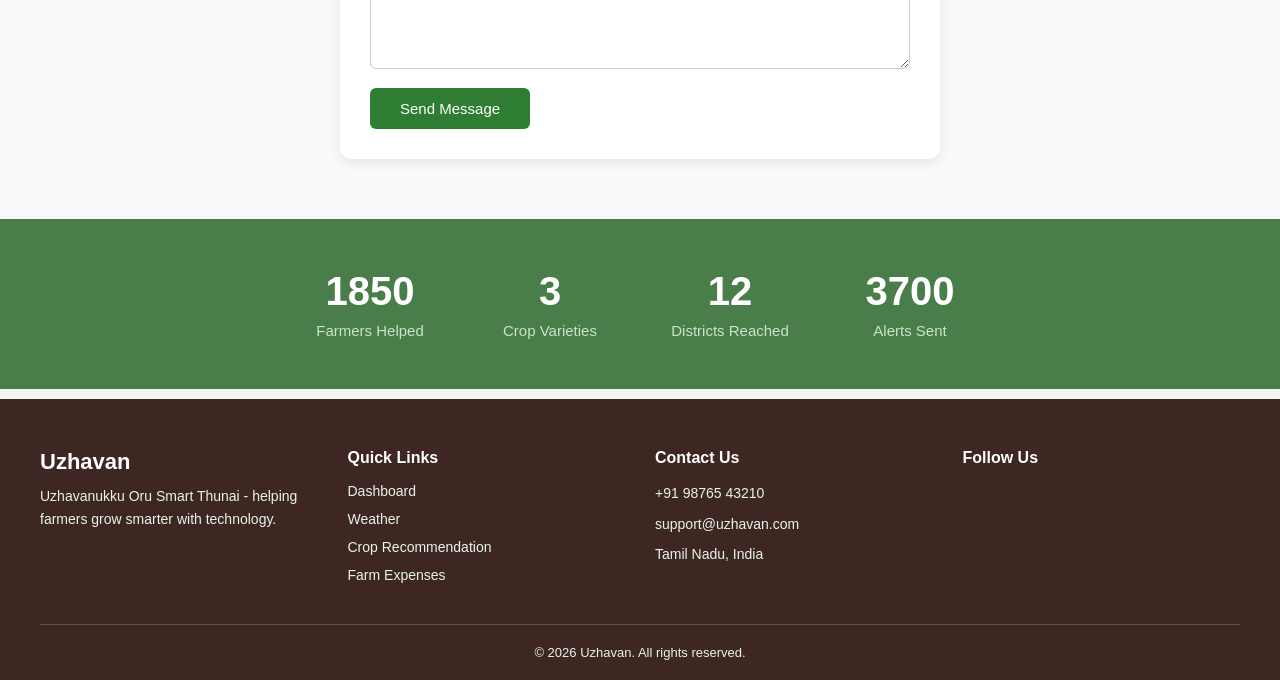
==== commit 585fb04d: "Remove language selection and clean up comments Removed language selection dropdown and cleaned up c" ====
--- a/index.html
+++ b/index.html
@@ -39,14 +39,6 @@
         <button type="submit"><i class="fas fa-search"></i></button>
     </div>
 
-    <div class="language-select">
-        <select name="language" id="language">
-            <option value="en">English</option>
-            <option value="ta">தமிழ்</option>
-            <option value="hi">हिन्दी</option>
-        </select>
-    </div>
-
 
 <!-- login log out button  -->
  <div class="auth-buttons">
@@ -55,9 +47,6 @@
 </div>
 
 </div>
-
-
-
 
 
     <!-- hero settion  -->
@@ -93,7 +82,7 @@
             <h3>Weather Updates</h3>
             <p>Get accurate daily weather forecasts to plan your farming activities better.</p>
         </div>
-        <!-- repeat for 3-4 cards -->
+        
        <!-- card 2 -->
         <div class="card">
             <img src="https://images.stockcake.com/public/2/b/4/2b457545-93e2-460e-93ea-526f8cd68fbf_large/seedling-emerges-strongly-stockcake.jpg">
@@ -160,7 +149,7 @@
         </div>
     </div>
 </section>
-<!-- products section  -->
+
  <!-- products section -->
 <section class="products">
     <h2>Our Crops</h2>
@@ -316,7 +305,7 @@
             <h4>Quick Links</h4>
             <ul>
                 <li><a href="./dashboard.html">Dashboard</a></li>
-                <li><a href="./Weather.html">Weather</a></li>
+                <li><a href="./weather.html">Weather</a></li>
                 <li><a href="./crop-recommendation.html">Crop Recommendation</a></li>
                 <li><a href="./form-expence.html">Farm Expenses</a></li>
             </ul>
@@ -355,4 +344,4 @@
 
     <script src="./index.js"></script>
 </body>
-</html>+</html>
--- a/index.css
+++ b/index.css
@@ -52,34 +52,55 @@
     
 }
 
-
+/* search box  */
 .search-box {
     display: flex;
+    gap:65px;
     align-items: center;
-    border: 1px solid #ccc;
-    border-radius: 20px;
+    border: 2px solid #ccc;
+    border-radius: 15px;
     padding: 5px 10px;
-}
+    
+    height: 35px;
+   
+}
+
 
 .search-box input {
     border: none;
     outline: none;
     padding: 5px;
+    background: transparent;
+    flex: 1;
 }
 
 .search-box button {
-    background: none;
-    border: none;
+    background: transparent !important;
+    background-color: transparent !important;
+    border: none !important;
+    outline: none !important;
+    -webkit-appearance: none !important;
+    -moz-appearance: none !important;
+    appearance: none !important;
+    box-shadow: none !important;
     cursor: pointer;
-}
-
-.language-select select {
-    padding: 5px 10px;
-    border-radius: 5px;
-    border: 1px solid #ccc;
-    outline: none;
-    cursor: pointer;
-}
+    padding: 0;
+    margin: 0;
+    height: 100%;
+    display: flex;
+    align-items: center;
+    justify-content: center;
+    line-height: 0;
+    
+}
+
+.search-box button i {
+    font-size: 16px;
+    line-height: 1;
+    color: #555;
+    
+}
+
 /* .hero-section  */
 
 .hero-section {
@@ -557,7 +578,7 @@
     background: rgba(0,0,0,0.5);
     align-items: center;
     justify-content: center;
-    z-index: 1000;
+    /* z-index: 1000; */
 }
 
 .modal-overlay.active {
@@ -980,4 +1001,4 @@
     .partner-logos img {
         height: 30px;
     }
-}+}
